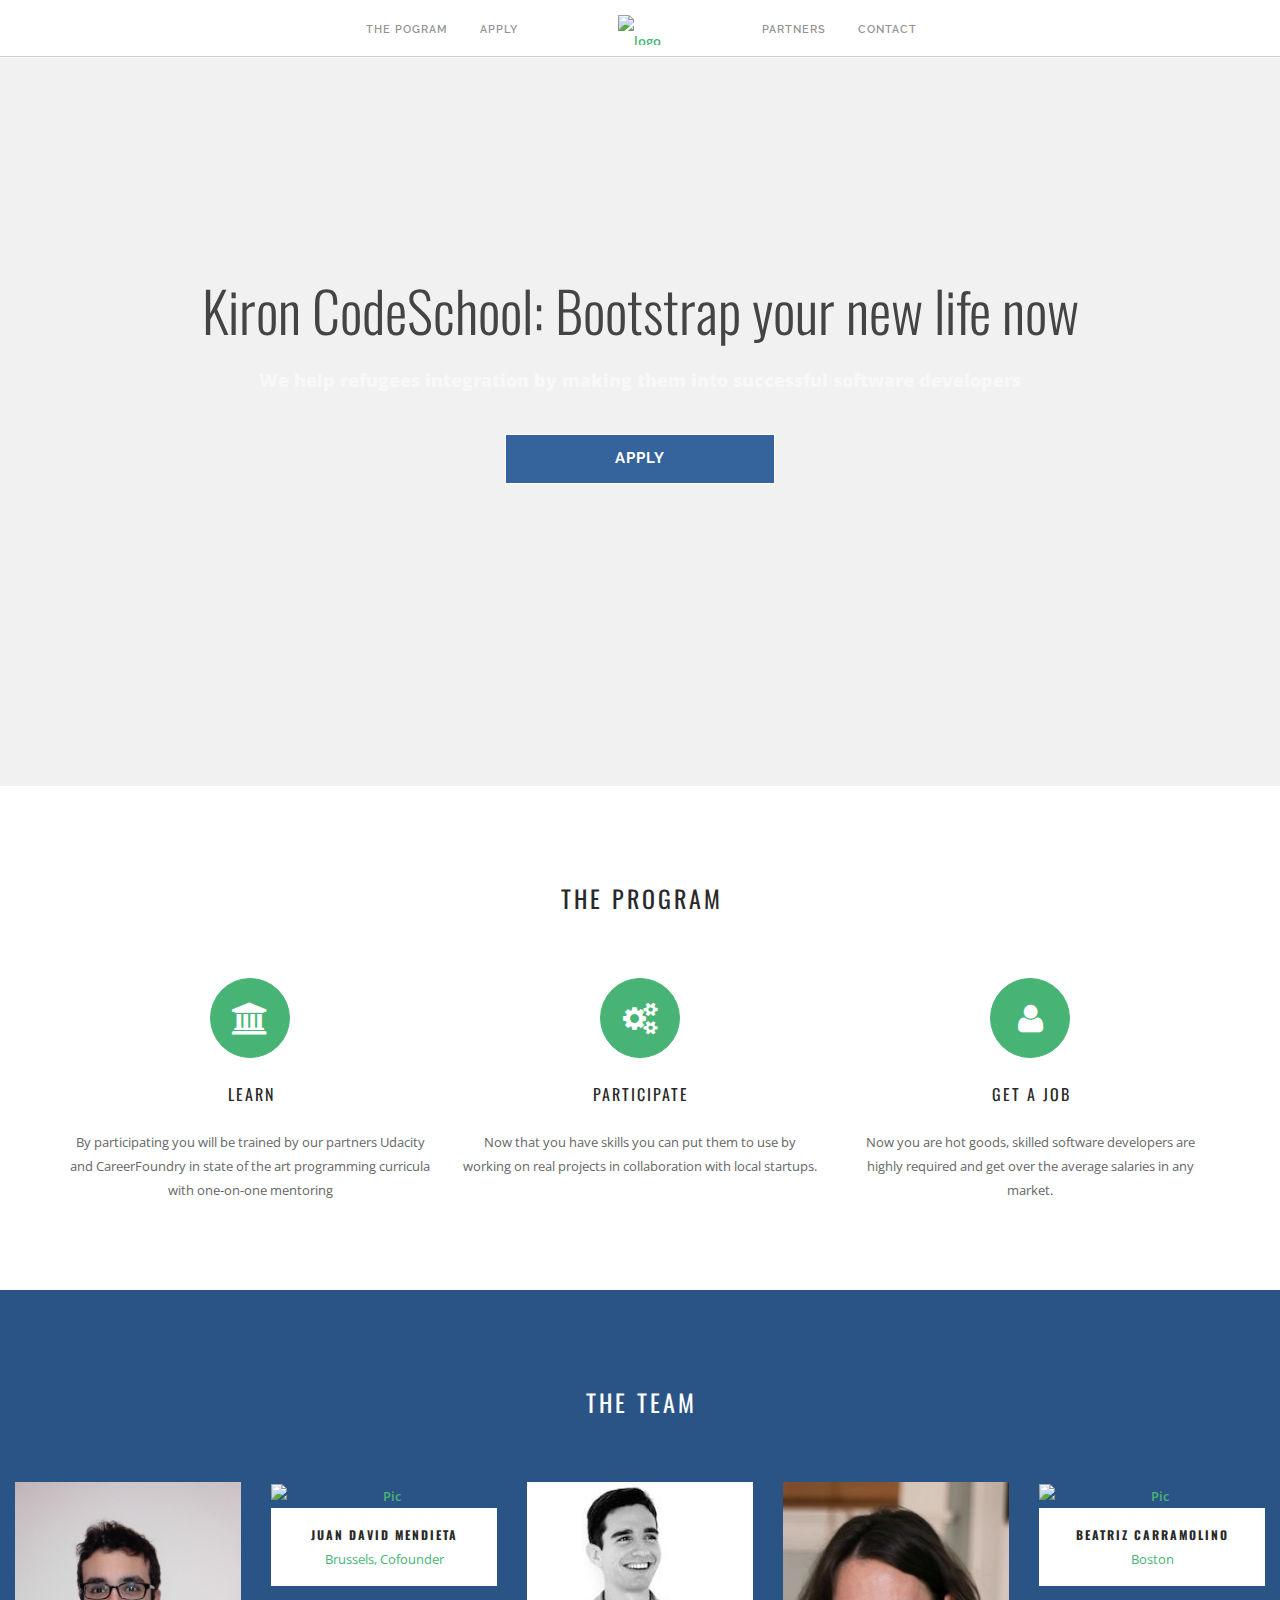
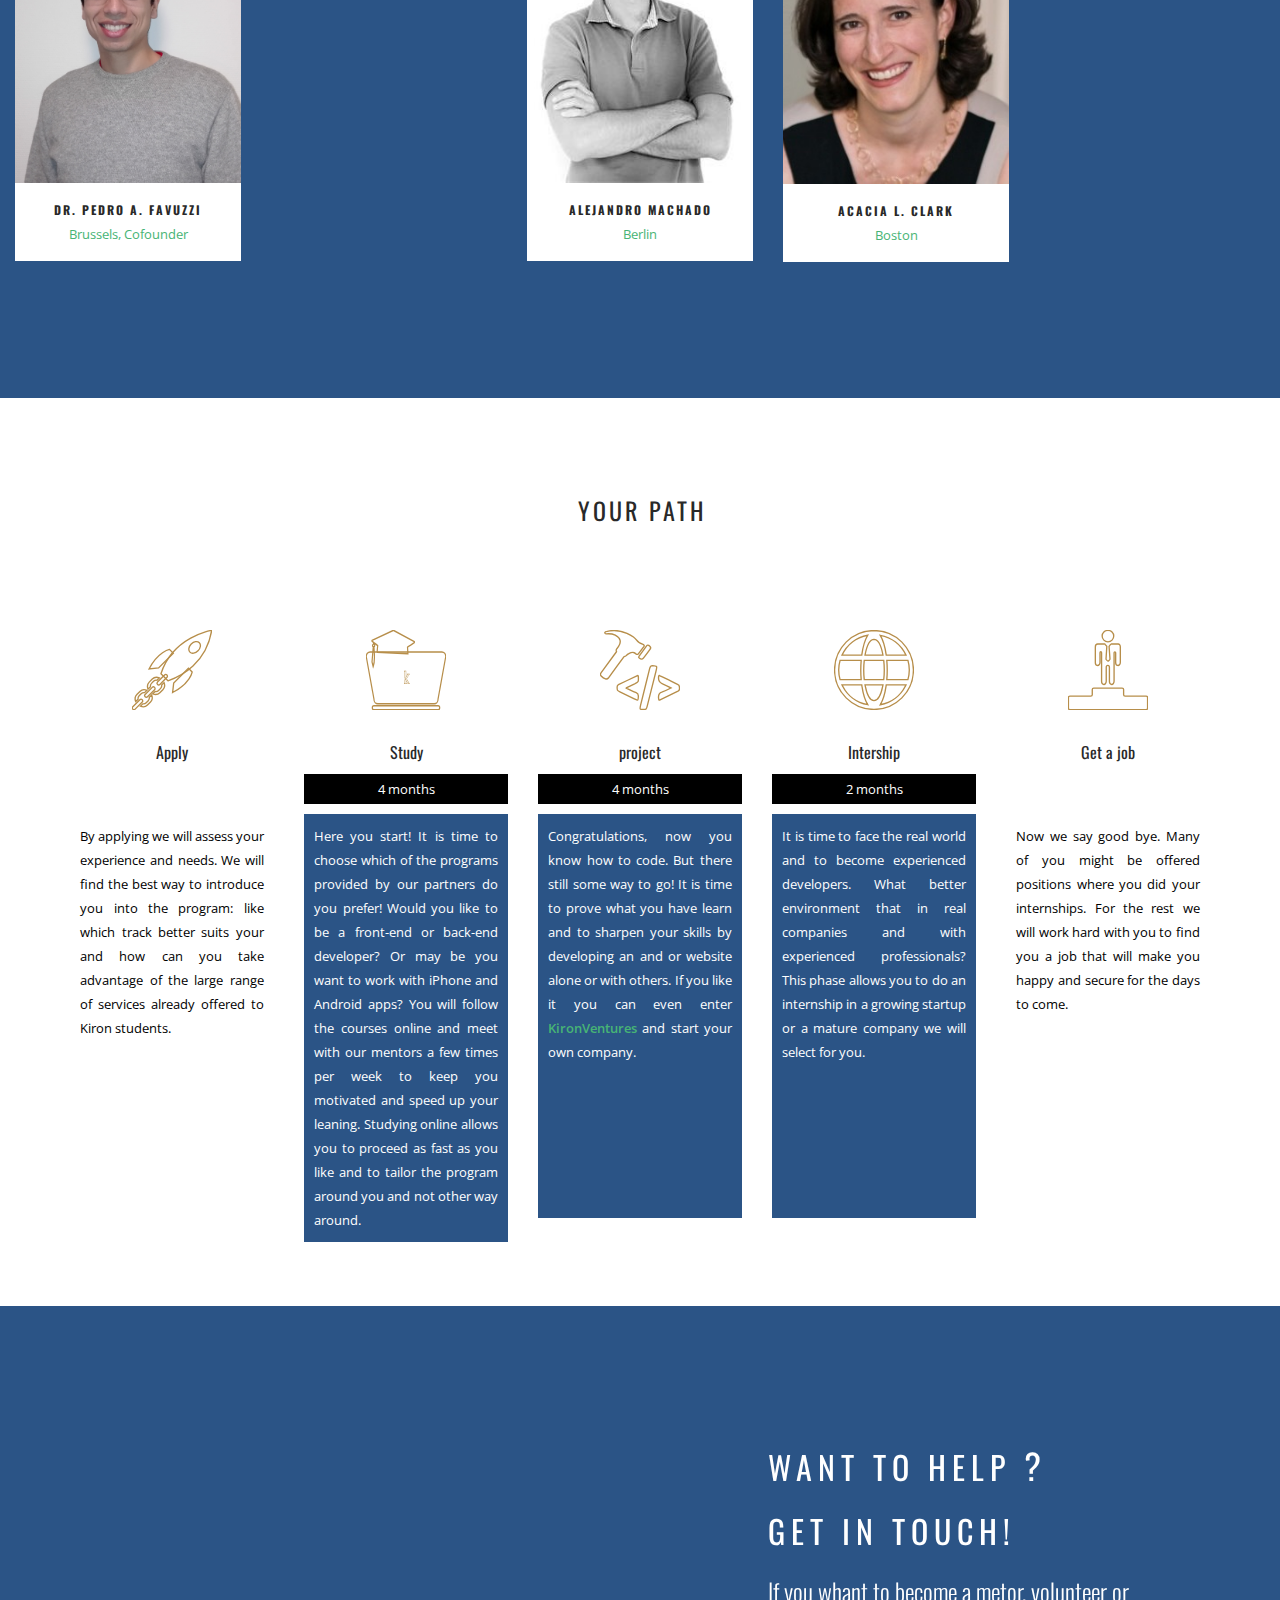
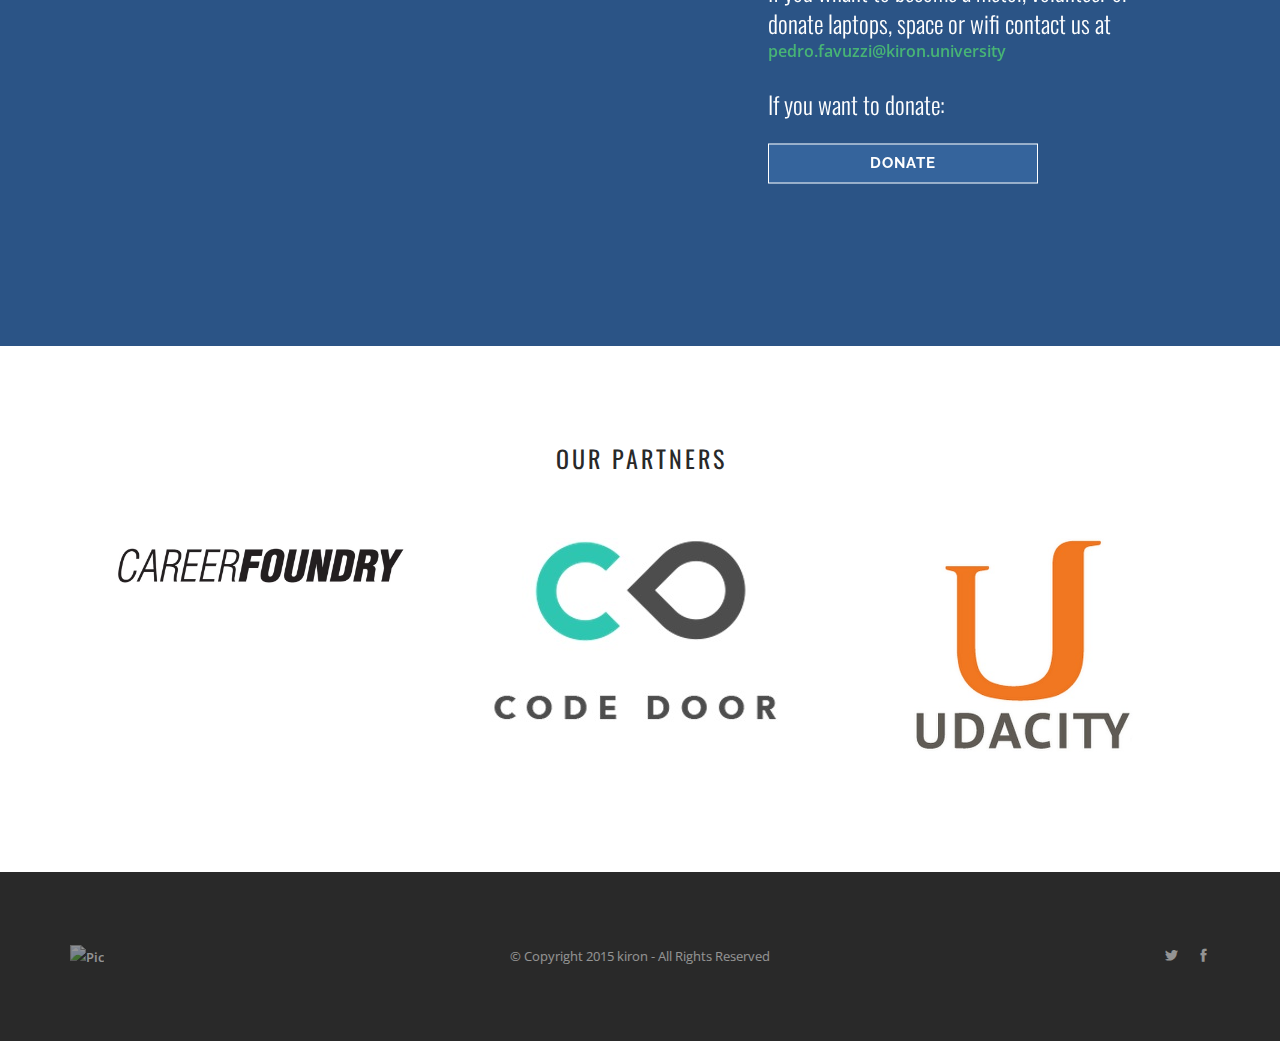
==== index.html @ 60d2562d "timeline first finished" ====
<!doctype html>
<html lang="en">

  <head>
    <meta charset="utf-8">
    <title>Edit title tag</title>
    <meta name="viewport" content="width=device-width, initial-scale=1.0">
    <link href="css/font-awesome.min.css" rel="stylesheet" type="text/css" media="all">
    <link href="css/themify-icons.css" rel="stylesheet" type="text/css" media="all" />
    <link href="css/bootstrap.css" rel="stylesheet" type="text/css" media="all" />
    <link href="css/theme.css" rel="stylesheet" type="text/css" media="all" />
    <link href="css/timeline.css" rel="stylesheet" type="text/css" media="all" />
    <link href="css/custom.css" rel="stylesheet" type="text/css" media="all" />

    <link href='http://fonts.googleapis.com/css?family=Lato:300,400%7CRaleway:100,400,300,500,600,700%7COpen+Sans:400,500,600' rel='stylesheet' type='text/css'>
    <link href="http://fonts.googleapis.com/css?family=Oswald:300,400,600,700" rel="stylesheet" type="text/css">
    <link href="css/font-oswald.css" rel="stylesheet" type="text/css">

  </head>



  <body class="boxed-layout">
    <div class="nav-container">
      <nav class="absolute" style="background-color: white; position:fixed; border-top: 2px solid white">

        <div class="nav-bar text-center">
          <div class="col-md-2 col-md-push-5 col-sm-12 text-center">
            <a href="#">
              <img alt="logo" class="image-xxs" src="img/logo.png">
            </a>
          </div>

          <div class="col-sm-12 col-md-5 col-md-pull-2 overflow-hidden-xs">
            <ul class="menu inline-block pull-right">
              <li><a href="#theProgram" id="nav-options">The Pogram</a></li>
              <li><a href="apply.html" id="nav-options">Apply</a></li>
            </ul>
          </div>

          <div class="col-sm-12 col-md-5 pb-xs-24">
            <ul class="menu">
              <li><a href="#Partners" id="nav-options">Partners</a></li>
              <li><a href="#Contact" id="nav-options">Contact</a></ul>
            </li>
            </ul>
          </div>
        </div>

        <div class="module widget-handle mobile-toggle right visible-sm visible-xs absolute-xs">
          <i class="ti-menu"></i>
        </div>
      </nav>
    </div>

    <div class="intro-header">
      <div class="intro-super"></div>
      <div class="container">
        <div class="row">
          <div class="col-lg-12">
            <div class="intro-message">
              <h1 class="mb-xs-16 ">Kiron CodeSchool: Bootstrap your new life now</h1>
              <p class="lead mb40">We help refugees integration by making them into successful software developers</p>
              <a id="subscribe-button" class="btn btn-lg" href="apply.html"> Apply </a>
            </div>
          </div>
        </div>
      </div>
    </div>
    <div class="main-container">

      <section id="theProgram" class="pb64 pb-xs-40">
        <div id="theProgram" class="container">
          <div class="row">
            <div class="col-sm-12 text-center">
              <h4 class="uppercase mb16">The Program</h4>
              <p class="lead mb64">
              </p>
            </div>
          </div>
          <div class="row">
            <div class="col-sm-4">
              <div class="feature feature-2 filled text-center">
                <div class="text-center">
                  <i class="fa fa-university icon-sm"></i>
                  <h5 class="uppercase">Learn</h5>
                </div>
                <p>
                  By participating you will be trained by our partners Udacity and CareerFoundry in state of the art programming curricula with one-on-one mentoring
                </p>
              </div>

            </div>
            <div class="col-sm-4">
              <div class="feature feature-2 filled text-center">
                <div class="text-center">
                  <i class="fa fa-cogs icon-sm"></i>
                  <h5 class="uppercase">Participate</h5>
                </div>
                <p>Now that you have skills you can put them to use by working on real projects in collaboration with local startups.</p>
              </div>

            </div>
            <div class="col-sm-4">
              <div class="feature feature-2 filled text-center">
                <div class="text-center">
                  <i class="fa fa-user icon-sm"></i>
                  <h5 class="uppercase">get a job</h5>
                </div>
                <p>
                  Now you are hot goods, skilled software developers are highly required and get over the average salaries in any market.</p>
              </div>

            </div>
          </div>

        </div>

      </section>

      <section id="theTeam" class="down_space blue_back">
        <div class="container-fluid">
          <div class="row">
            <div class="col-sm-12 text-center">
              <h4 class="uppercase mb16 white_text">The team</h4>
              <p class="lead mb64">
              </p>
            </div>
          </div>
          <div class="row">
            <div class="col-md-2 col-md-24 col-sm-6 col-xm-12">
              <div class="image-tile outer-title text-center">
                <a href="mailto:pedro.favuzzi@kiron.university">
                  <div class="image-about">
                    <img alt="Pic" src="img/pedro.jpg">
                    <div class="title mb16 bg-white image-label">
                      <h6 class="uppercase mb0">Dr. Pedro A. Favuzzi</h5>
                      <span>Brussels, Cofounder</span>
                    </div>
                  </div>
                </a>
                <p class="mb0"> </p>
              </div>
            </div>
            <div class="col-md-2 col-md-24 col-sm-6 col-xm-12">
              <div class="image-tile outer-title text-center">
                <a href="mailto:pedro.favuzzi@kiron.university">
                  <div class="image-about">
                    <img alt="Pic" src="img/juan.jpg">
                    <div class="title mb16 bg-white image-label">
                      <h6 class="uppercase mb0">Juan David Mendieta</h5>
                      <span>Brussels, Cofounder</span>
                    </div>
                  </div>
                </a>
                <p class="mb0"> </p>
              </div>
            </div>
            <div class="col-md-2 col-md-24 col-sm-6 col-xm-12">
              <div class="image-tile outer-title text-center">
                <a href="mailto:pedro.favuzzi@kiron.university">
                  <div class="image-about">
                    <img alt="Pic" src="img/alejandro.jpg">
                    <div class="title mb16 bg-white image-label">
                      <h6 class="uppercase mb0">Alejandro Machado</h5>
                      <span>Berlin</span>
                    </div>
                  </div>
                </a>
                <p class="mb0"> </p>
              </div>
            </div>
            <div class="col-md-2 col-md-24 col-sm-6 col-xm-12">
              <div class="image-tile outer-title text-center">
                <a href="mailto:pedro.favuzzi@kiron.university">
                  <div class="image-about">
                    <img alt="Pic" src="img/acacia.jpg">
                    <div class="title mb16 bg-white image-label">
                      <h6 class="uppercase mb0">Acacia  L. Clark</h5>
                      <span>Boston</span>
                    </div>
                  </div>
                </a>
                <p class="mb0"> </p>
              </div>
            </div>
            <div class="col-md-2 col-md-24 col-sm-6 col-xm-12">
              <div class="image-tile outer-title text-center">
                <a href="mailto:pedro.favuzzi@kiron.university">
                  <div class="image-about">
                    <img alt="Pic" src="img/beatriz.jpg">
                    <div class="title mb16 bg-white image-label">
                      <h6 class="uppercase mb0">Beatriz Carramolino</h5>
                      <span>Boston</span>
                    </div>
                  </div>
                </a>
                <p class="mb0"> </p>
              </div>
            </div>
          </div>
        </div>
      </section>
      <section id="timeline" class="pb64 pb-xs-40">
        <div id="theProgram" class="container">
          <div class="row">
            <div class="col-sm-12 text-center">
              <h4 class="uppercase mb16">Your Path</h4>
              <p class="lead mb64">
              </p>
            </div>
          </div>
          <div class="row">
            <div class="col-md-2 col-md-24 col-sm-6 col-xm-12">
              <div class="feature feature-2 filled text-center timeline-box">
                <div class="text-center timeline-head">
                  <div class="timeline-logo rocket timeline-logo-icon"></div>
                  <h5 class="timeline-title">Apply</h4>
                  <p class="path_time"></p>
                </div>
                <p class="text-justify p-x-1 timeline-text text-black">
                  By applying we will assess your experience and needs. We will find the best way to introduce you into the program: like which track better suits your and how can you take advantage of the large range of services already offered to Kiron students.
                </p>
              </div>
            </div>

            <div class="col-md-2 col-md-24 col-sm-6 col-xm-12 ">
              <div class="feature feature-2 filled text-center timeline-box">
                <div class="text-center timeline-head">
                  <div class="timeline-logo class  timeline-logo-icon"></div>
                  <h5 class="timeline-title">Study</h4>
                  <p class="path_time background-black text-center">
                    4 months
                  </p>
                </div>
                <p class="text-justify timeline-text background-blue">
                  Here you start! It is time to choose which of the programs provided by our partners do you prefer! Would you like to be a front-end or back-end developer? Or may be you want to work with iPhone and Android apps? You will follow the courses online and meet with our mentors a few times per week to keep you motivated and speed up your leaning. Studying online allows you to proceed as fast as you like and to tailor the program around you and not other way around.
                </p>
              </div>

            </div>
            <div class="col-md-2 col-md-24 col-sm-6 col-xm-12">
              <div class="feature feature-2 filled text-center timeline-box">
                <div class="text-center timeline-head">
                  <div class="timeline-logo project  timeline-logo-icon"></div>
                  <h5 class="timeline-title">project</h4>
                  <p class="path_time background-black text-center">
                    4 months
                  </p>
                </div>
                <p class="text-justify timeline-text background-blue">
                  Congratulations, now you know how to code. But there still some way to go! It is time to prove what you have learn and to sharpen your skills by developing an and or website alone or with others. If you like it you can even enter <a href="http://www.kironventures.com" target="_blank">KironVentures</a> and start your own company.
                </p>
              </div>

            </div>
            <div class="col-md-2 col-md-24 col-sm-6 col-xm-12">
              <div class="feature feature-2 filled text-center timeline-box">
                <div class="text-center timeline-head">
                  <div class="timeline-logo intership timeline-logo-icon"></div>
                  <h5 class="timeline-title">Intership</h4>
                  <p class="path_time background-black text-center">
                    2 months
                  </p>
                </div>
                <p class="text-justify timeline-text background-blue">
                  It is time to face the real world and to become experienced developers. What better environment that in real companies and with experienced professionals? This phase allows you to do an internship in a growing startup or a mature company we will select for you.
                </p>
              </div>

            </div>
            <div class="col-md-2 col-md-24 col-sm-6 col-xm-12">
              <div class="feature feature-2 filled text-center timeline-box">
                <div class="text-center timeline-head">
                  <div class="timeline-logo job  timeline-logo-icon"></div>
                  <h5 class="timeline-title"> Get a job </h4>
                  <p class="path_time"></p>
                </div>
                <p class="text-justify timeline-text text-black">
                  Now we say good bye. Many of you might be offered positions where you did your internships. For the rest we will work hard with you to find you a job that will make you happy and secure for the days to come.
                </p>
              </div>

            </div>
          </div>

        </div>

      </section>

      <section id="Contact" class="image-square left blue_back">
        <div class="col-md-6 image">
          <div style="background-color: transparent; background-image: url(&quot;img/guy.jpg&quot;); background-repeat: repeat; background-attachment: scroll; background-position: initial; background-clip: border-box; background-origin: padding-box; background-size: auto auto;"
          class="background-image-holder fadeIn">
            <img style="display: none;" alt="image" class="background-image" src="img/guy.jpg">
          </div>
        </div>
        <div class="col-md-6 col-md-offset-1 content white_text">
          <h3 class="uppercase white_text">Want to Help
            <spam style="font-size: 110%">?</spam>
          </h3>
          <h3 class="uppercase white_text">Get In Touch!</h3>
          <h4 class="white_text" style="margin-bottom: 0">
            If you whant to become a metor, volunteer or donate laptops, space or wifi contact us at</h4>
          <a style="font-size: 16px" href: "mailto:pedro.favuzzi@kiron.university">pedro.favuzzi@kiron.university</a>
          <h4></h4>
          <h4 class="white_text">
            If you want to donate:
          </h4>
          <a id="subscribe-button" class="btn btn-primary white_text" target="_blank" href="https://www.betterplace.org/de/projects/36608-ermogliche-gefluchteten-ein-studium/donations/new#eft">DONATE</a>
        </div>
      </section>

      <section id="Partners" class="down_space">
        <div class="container">
          <div class="row">
            <div class="col-sm-12 text-center">
              <h4 class="uppercase mb16">Our Partners</h4>
              <p class="lead mb64">
              </p>
            </div>
          </div>

          <div class="row-fluid">
            <div class="col-md-4 col-xm-12" style="height: inherit">
              <div class="image-tile outer-title text-center bg-white">
                <a href="http://careerfoundry.com/" target="_blank">
                  <img alt="Pic" src="img/careerfoundry_logo.jpg" style="max-width: 300px">
                </a>
                <p class="mb0"> </p>
              </div>
            </div>
            <div class="col-md-4 col-xm-12">
              <div class="image-tile outer-title text-center bg-white">
                <a href="http://codedoor.org/" target="_blank">
                  <img alt="Pic" src="img/codedoor_logo.jpg" style="max-width: 300px">
                </a>
                <p class="mb0"> </p>
              </div>
            </div>
            <div class="col-md-4 col-xm-12">
              <div class="image-tile outer-title text-center bg-white">
                <a href="https://www.udacity.com" target="_blank">
                  <img alt="Pic" src="img/udacity_logo.jpg" style="max-width: 300px">
                </a>
                <p class="mb0"> </p>
              </div>
            </div>
          </div>
        </div>
        </div>
      </section>



      <footer class="footer-2 bg-dark text-center-xs">
        <div class="container">
          <div class="row">
            <div class="col-sm-4">
              <a href="#">
                <img class="image-xxs fade-half" alt="Pic" src="img/logo.png">
              </a>
            </div>

            <div class="col-sm-4 text-center">
              <span class="fade-half">
                © Copyright 2015 kiron - All Rights Reserved
              </span>
            </div>

            <div class="col-sm-4 text-right text-center-xs">
              <ul class="list-inline social-list">
                <li><a href="https://twitter.com/KironEducation"><i class="ti-twitter-alt"></i></a></li>
                <li><a href="https://www.facebook.com/KironOpenHigherEducation"><i class="ti-facebook"></i></a></li>
              </ul>
            </div>
          </div>
        </div>
      </footer>
    </div>


    <script src="js/jquery.min.js"></script>
    <script src="js/bootstrap.min.js"></script>
    <script src="js/smooth-scroll.min.js"></script>
    <script src="js/parallax.js"></script>
    <script src="js/scripts.js"></script>

  </body>

</html>
---- css/themify-icons.css ----
@font-face {
	font-family: 'themify';
	src:url('../fonts/themify.eot?');
	src:url('../fonts/themify.eot?#iefix-fvbane') format('embedded-opentype'),
		url('../fonts/themify.woff') format('woff'),
		url('../fonts/themify.ttf') format('truetype'),
		url('../fonts/themify.svg') format('svg');
	font-weight: normal;
	font-style: normal;
}

[class^="ti-"], [class*=" ti-"] {
	font-family: 'themify';
	speak: none;
	font-style: normal;
	font-weight: normal;
	font-variant: normal;
	text-transform: none;
	line-height: 1;

	/* Better Font Rendering =========== */
	-webkit-font-smoothing: antialiased;
	-moz-osx-font-smoothing: grayscale;
}

.ti-wand:before {
	content: "\e600";
}
.ti-volume:before {
	content: "\e601";
}
.ti-user:before {
	content: "\e602";
}
.ti-unlock:before {
	content: "\e603";
}
.ti-unlink:before {
	content: "\e604";
}
.ti-trash:before {
	content: "\e605";
}
.ti-thought:before {
	content: "\e606";
}
.ti-target:before {
	content: "\e607";
}
.ti-tag:before {
	content: "\e608";
}
.ti-tablet:before {
	content: "\e609";
}
.ti-star:before {
	content: "\e60a";
}
.ti-spray:before {
	content: "\e60b";
}
.ti-signal:before {
	content: "\e60c";
}
.ti-shopping-cart:before {
	content: "\e60d";
}
.ti-shopping-cart-full:before {
	content: "\e60e";
}
.ti-settings:before {
	content: "\e60f";
}
.ti-search:before {
	content: "\e610";
}
.ti-zoom-in:before {
	content: "\e611";
}
.ti-zoom-out:before {
	content: "\e612";
}
.ti-cut:before {
	content: "\e613";
}
.ti-ruler:before {
	content: "\e614";
}
.ti-ruler-pencil:before {
	content: "\e615";
}
.ti-ruler-alt:before {
	content: "\e616";
}
.ti-bookmark:before {
	content: "\e617";
}
.ti-bookmark-alt:before {
	content: "\e618";
}
.ti-reload:before {
	content: "\e619";
}
.ti-plus:before {
	content: "\e61a";
}
.ti-pin:before {
	content: "\e61b";
}
.ti-pencil:before {
	content: "\e61c";
}
.ti-pencil-alt:before {
	content: "\e61d";
}
.ti-paint-roller:before {
	content: "\e61e";
}
.ti-paint-bucket:before {
	content: "\e61f";
}
.ti-na:before {
	content: "\e620";
}
.ti-mobile:before {
	content: "\e621";
}
.ti-minus:before {
	content: "\e622";
}
.ti-medall:before {
	content: "\e623";
}
.ti-medall-alt:before {
	content: "\e624";
}
.ti-marker:before {
	content: "\e625";
}
.ti-marker-alt:before {
	content: "\e626";
}
.ti-arrow-up:before {
	content: "\e627";
}
.ti-arrow-right:before {
	content: "\e628";
}
.ti-arrow-left:before {
	content: "\e629";
}
.ti-arrow-down:before {
	content: "\e62a";
}
.ti-lock:before {
	content: "\e62b";
}
.ti-location-arrow:before {
	content: "\e62c";
}
.ti-link:before {
	content: "\e62d";
}
.ti-layout:before {
	content: "\e62e";
}
.ti-layers:before {
	content: "\e62f";
}
.ti-layers-alt:before {
	content: "\e630";
}
.ti-key:before {
	content: "\e631";
}
.ti-import:before {
	content: "\e632";
}
.ti-image:before {
	content: "\e633";
}
.ti-heart:before {
	content: "\e634";
}
.ti-heart-broken:before {
	content: "\e635";
}
.ti-hand-stop:before {
	content: "\e636";
}
.ti-hand-open:before {
	content: "\e637";
}
.ti-hand-drag:before {
	content: "\e638";
}
.ti-folder:before {
	content: "\e639";
}
.ti-flag:before {
	content: "\e63a";
}
.ti-flag-alt:before {
	content: "\e63b";
}
.ti-flag-alt-2:before {
	content: "\e63c";
}
.ti-eye:before {
	content: "\e63d";
}
.ti-export:before {
	content: "\e63e";
}
.ti-exchange-vertical:before {
	content: "\e63f";
}
.ti-desktop:before {
	content: "\e640";
}
.ti-cup:before {
	content: "\e641";
}
.ti-crown:before {
	content: "\e642";
}
.ti-comments:before {
	content: "\e643";
}
.ti-comment:before {
	content: "\e644";
}
.ti-comment-alt:before {
	content: "\e645";
}
.ti-close:before {
	content: "\e646";
}
.ti-clip:before {
	content: "\e647";
}
.ti-angle-up:before {
	content: "\e648";
}
.ti-angle-right:before {
	content: "\e649";
}
.ti-angle-left:before {
	content: "\e64a";
}
.ti-angle-down:before {
	content: "\e64b";
}
.ti-check:before {
	content: "\e64c";
}
.ti-check-box:before {
	content: "\e64d";
}
.ti-camera:before {
	content: "\e64e";
}
.ti-announcement:before {
	content: "\e64f";
}
.ti-brush:before {
	content: "\e650";
}
.ti-briefcase:before {
	content: "\e651";
}
.ti-bolt:before {
	content: "\e652";
}
.ti-bolt-alt:before {
	content: "\e653";
}
.ti-blackboard:before {
	content: "\e654";
}
.ti-bag:before {
	content: "\e655";
}
.ti-move:before {
	content: "\e656";
}
.ti-arrows-vertical:before {
	content: "\e657";
}
.ti-arrows-horizontal:before {
	content: "\e658";
}
.ti-fullscreen:before {
	content: "\e659";
}
.ti-arrow-top-right:before {
	content: "\e65a";
}
.ti-arrow-top-left:before {
	content: "\e65b";
}
.ti-arrow-circle-up:before {
	content: "\e65c";
}
.ti-arrow-circle-right:before {
	content: "\e65d";
}
.ti-arrow-circle-left:before {
	content: "\e65e";
}
.ti-arrow-circle-down:before {
	content: "\e65f";
}
.ti-angle-double-up:before {
	content: "\e660";
}
.ti-angle-double-right:before {
	content: "\e661";
}
.ti-angle-double-left:before {
	content: "\e662";
}
.ti-angle-double-down:before {
	content: "\e663";
}
.ti-zip:before {
	content: "\e664";
}
.ti-world:before {
	content: "\e665";
}
.ti-wheelchair:before {
	content: "\e666";
}
.ti-view-list:before {
	content: "\e667";
}
.ti-view-list-alt:before {
	content: "\e668";
}
.ti-view-grid:before {
	content: "\e669";
}
.ti-uppercase:before {
	content: "\e66a";
}
.ti-upload:before {
	content: "\e66b";
}
.ti-underline:before {
	content: "\e66c";
}
.ti-truck:before {
	content: "\e66d";
}
.ti-timer:before {
	content: "\e66e";
}
.ti-ticket:before {
	content: "\e66f";
}
.ti-thumb-up:before {
	content: "\e670";
}
.ti-thumb-down:before {
	content: "\e671";
}
.ti-text:before {
	content: "\e672";
}
.ti-stats-up:before {
	content: "\e673";
}
.ti-stats-down:before {
	content: "\e674";
}
.ti-split-v:before {
	content: "\e675";
}
.ti-split-h:before {
	content: "\e676";
}
.ti-smallcap:before {
	content: "\e677";
}
.ti-shine:before {
	content: "\e678";
}
.ti-shift-right:before {
	content: "\e679";
}
.ti-shift-left:before {
	content: "\e67a";
}
.ti-shield:before {
	content: "\e67b";
}
.ti-notepad:before {
	content: "\e67c";
}
.ti-server:before {
	content: "\e67d";
}
.ti-quote-right:before {
	content: "\e67e";
}
.ti-quote-left:before {
	content: "\e67f";
}
.ti-pulse:before {
	content: "\e680";
}
.ti-printer:before {
	content: "\e681";
}
.ti-power-off:before {
	content: "\e682";
}
.ti-plug:before {
	content: "\e683";
}
.ti-pie-chart:before {
	content: "\e684";
}
.ti-paragraph:before {
	content: "\e685";
}
.ti-panel:before {
	content: "\e686";
}
.ti-package:before {
	content: "\e687";
}
.ti-music:before {
	content: "\e688";
}
.ti-music-alt:before {
	content: "\e689";
}
.ti-mouse:before {
	content: "\e68a";
}
.ti-mouse-alt:before {
	content: "\e68b";
}
.ti-money:before {
	content: "\e68c";
}
.ti-microphone:before {
	content: "\e68d";
}
.ti-menu:before {
	content: "\e68e";
}
.ti-menu-alt:before {
	content: "\e68f";
}
.ti-map:before {
	content: "\e690";
}
.ti-map-alt:before {
	content: "\e691";
}
.ti-loop:before {
	content: "\e692";
}
.ti-location-pin:before {
	content: "\e693";
}
.ti-list:before {
	content: "\e694";
}
.ti-light-bulb:before {
	content: "\e695";
}
.ti-Italic:before {
	content: "\e696";
}
.ti-info:before {
	content: "\e697";
}
.ti-infinite:before {
	content: "\e698";
}
.ti-id-badge:before {
	content: "\e699";
}
.ti-hummer:before {
	content: "\e69a";
}
.ti-home:before {
	content: "\e69b";
}
.ti-help:before {
	content: "\e69c";
}
.ti-headphone:before {
	content: "\e69d";
}
.ti-harddrives:before {
	content: "\e69e";
}
.ti-harddrive:before {
	content: "\e69f";
}
.ti-gift:before {
	content: "\e6a0";
}
.ti-game:before {
	content: "\e6a1";
}
.ti-filter:before {
	content: "\e6a2";
}
.ti-files:before {
	content: "\e6a3";
}
.ti-file:before {
	content: "\e6a4";
}
.ti-eraser:before {
	content: "\e6a5";
}
.ti-envelope:before {
	content: "\e6a6";
}
.ti-download:before {
	content: "\e6a7";
}
.ti-direction:before {
	content: "\e6a8";
}
.ti-direction-alt:before {
	content: "\e6a9";
}
.ti-dashboard:before {
	content: "\e6aa";
}
.ti-control-stop:before {
	content: "\e6ab";
}
.ti-control-shuffle:before {
	content: "\e6ac";
}
.ti-control-play:before {
	content: "\e6ad";
}
.ti-control-pause:before {
	content: "\e6ae";
}
.ti-control-forward:before {
	content: "\e6af";
}
.ti-control-backward:before {
	content: "\e6b0";
}
.ti-cloud:before {
	content: "\e6b1";
}
.ti-cloud-up:before {
	content: "\e6b2";
}
.ti-cloud-down:before {
	content: "\e6b3";
}
.ti-clipboard:before {
	content: "\e6b4";
}
.ti-car:before {
	content: "\e6b5";
}
.ti-calendar:before {
	content: "\e6b6";
}
.ti-book:before {
	content: "\e6b7";
}
.ti-bell:before {
	content: "\e6b8";
}
.ti-basketball:before {
	content: "\e6b9";
}
.ti-bar-chart:before {
	content: "\e6ba";
}
.ti-bar-chart-alt:before {
	content: "\e6bb";
}
.ti-back-right:before {
	content: "\e6bc";
}
.ti-back-left:before {
	content: "\e6bd";
}
.ti-arrows-corner:before {
	content: "\e6be";
}
.ti-archive:before {
	content: "\e6bf";
}
.ti-anchor:before {
	content: "\e6c0";
}
.ti-align-right:before {
	content: "\e6c1";
}
.ti-align-left:before {
	content: "\e6c2";
}
.ti-align-justify:before {
	content: "\e6c3";
}
.ti-align-center:before {
	content: "\e6c4";
}
.ti-alert:before {
	content: "\e6c5";
}
.ti-alarm-clock:before {
	content: "\e6c6";
}
.ti-agenda:before {
	content: "\e6c7";
}
.ti-write:before {
	content: "\e6c8";
}
.ti-window:before {
	content: "\e6c9";
}
.ti-widgetized:before {
	content: "\e6ca";
}
.ti-widget:before {
	content: "\e6cb";
}
.ti-widget-alt:before {
	content: "\e6cc";
}
.ti-wallet:before {
	content: "\e6cd";
}
.ti-video-clapper:before {
	content: "\e6ce";
}
.ti-video-camera:before {
	content: "\e6cf";
}
.ti-vector:before {
	content: "\e6d0";
}
.ti-themify-logo:before {
	content: "\e6d1";
}
.ti-themify-favicon:before {
	content: "\e6d2";
}
.ti-themify-favicon-alt:before {
	content: "\e6d3";
}
.ti-support:before {
	content: "\e6d4";
}
.ti-stamp:before {
	content: "\e6d5";
}
.ti-split-v-alt:before {
	content: "\e6d6";
}
.ti-slice:before {
	content: "\e6d7";
}
.ti-shortcode:before {
	content: "\e6d8";
}
.ti-shift-right-alt:before {
	content: "\e6d9";
}
.ti-shift-left-alt:before {
	content: "\e6da";
}
.ti-ruler-alt-2:before {
	content: "\e6db";
}
.ti-receipt:before {
	content: "\e6dc";
}
.ti-pin2:before {
	content: "\e6dd";
}
.ti-pin-alt:before {
	content: "\e6de";
}
.ti-pencil-alt2:before {
	content: "\e6df";
}
.ti-palette:before {
	content: "\e6e0";
}
.ti-more:before {
	content: "\e6e1";
}
.ti-more-alt:before {
	content: "\e6e2";
}
.ti-microphone-alt:before {
	content: "\e6e3";
}
.ti-magnet:before {
	content: "\e6e4";
}
.ti-line-double:before {
	content: "\e6e5";
}
.ti-line-dotted:before {
	content: "\e6e6";
}
.ti-line-dashed:before {
	content: "\e6e7";
}
.ti-layout-width-full:before {
	content: "\e6e8";
}
.ti-layout-width-default:before {
	content: "\e6e9";
}
.ti-layout-width-default-alt:before {
	content: "\e6ea";
}
.ti-layout-tab:before {
	content: "\e6eb";
}
.ti-layout-tab-window:before {
	content: "\e6ec";
}
.ti-layout-tab-v:before {
	content: "\e6ed";
}
.ti-layout-tab-min:before {
	content: "\e6ee";
}
.ti-layout-slider:before {
	content: "\e6ef";
}
.ti-layout-slider-alt:before {
	content: "\e6f0";
}
.ti-layout-sidebar-right:before {
	content: "\e6f1";
}
.ti-layout-sidebar-none:before {
	content: "\e6f2";
}
.ti-layout-sidebar-left:before {
	content: "\e6f3";
}
.ti-layout-placeholder:before {
	content: "\e6f4";
}
.ti-layout-menu:before {
	content: "\e6f5";
}
.ti-layout-menu-v:before {
	content: "\e6f6";
}
.ti-layout-menu-separated:before {
	content: "\e6f7";
}
.ti-layout-menu-full:before {
	content: "\e6f8";
}
.ti-layout-media-right-alt:before {
	content: "\e6f9";
}
.ti-layout-media-right:before {
	content: "\e6fa";
}
.ti-layout-media-overlay:before {
	content: "\e6fb";
}
.ti-layout-media-overlay-alt:before {
	content: "\e6fc";
}
.ti-layout-media-overlay-alt-2:before {
	content: "\e6fd";
}
.ti-layout-media-left-alt:before {
	content: "\e6fe";
}
.ti-layout-media-left:before {
	content: "\e6ff";
}
.ti-layout-media-center-alt:before {
	content: "\e700";
}
.ti-layout-media-center:before {
	content: "\e701";
}
.ti-layout-list-thumb:before {
	content: "\e702";
}
.ti-layout-list-thumb-alt:before {
	content: "\e703";
}
.ti-layout-list-post:before {
	content: "\e704";
}
.ti-layout-list-large-image:before {
	content: "\e705";
}
.ti-layout-line-solid:before {
	content: "\e706";
}
.ti-layout-grid4:before {
	content: "\e707";
}
.ti-layout-grid3:before {
	content: "\e708";
}
.ti-layout-grid2:before {
	content: "\e709";
}
.ti-layout-grid2-thumb:before {
	content: "\e70a";
}
.ti-layout-cta-right:before {
	content: "\e70b";
}
.ti-layout-cta-left:before {
	content: "\e70c";
}
.ti-layout-cta-center:before {
	content: "\e70d";
}
.ti-layout-cta-btn-right:before {
	content: "\e70e";
}
.ti-layout-cta-btn-left:before {
	content: "\e70f";
}
.ti-layout-column4:before {
	content: "\e710";
}
.ti-layout-column3:before {
	content: "\e711";
}
.ti-layout-column2:before {
	content: "\e712";
}
.ti-layout-accordion-separated:before {
	content: "\e713";
}
.ti-layout-accordion-merged:before {
	content: "\e714";
}
.ti-layout-accordion-list:before {
	content: "\e715";
}
.ti-ink-pen:before {
	content: "\e716";
}
.ti-info-alt:before {
	content: "\e717";
}
.ti-help-alt:before {
	content: "\e718";
}
.ti-headphone-alt:before {
	content: "\e719";
}
.ti-hand-point-up:before {
	content: "\e71a";
}
.ti-hand-point-right:before {
	content: "\e71b";
}
.ti-hand-point-left:before {
	content: "\e71c";
}
.ti-hand-point-down:before {
	content: "\e71d";
}
.ti-gallery:before {
	content: "\e71e";
}
.ti-face-smile:before {
	content: "\e71f";
}
.ti-face-sad:before {
	content: "\e720";
}
.ti-credit-card:before {
	content: "\e721";
}
.ti-control-skip-forward:before {
	content: "\e722";
}
.ti-control-skip-backward:before {
	content: "\e723";
}
.ti-control-record:before {
	content: "\e724";
}
.ti-control-eject:before {
	content: "\e725";
}
.ti-comments-smiley:before {
	content: "\e726";
}
.ti-brush-alt:before {
	content: "\e727";
}
.ti-youtube:before {
	content: "\e728";
}
.ti-vimeo:before {
	content: "\e729";
}
.ti-twitter:before {
	content: "\e72a";
}
.ti-time:before {
	content: "\e72b";
}
.ti-tumblr:before {
	content: "\e72c";
}
.ti-skype:before {
	content: "\e72d";
}
.ti-share:before {
	content: "\e72e";
}
.ti-share-alt:before {
	content: "\e72f";
}
.ti-rocket:before {
	content: "\e730";
}
.ti-pinterest:before {
	content: "\e731";
}
.ti-new-window:before {
	content: "\e732";
}
.ti-microsoft:before {
	content: "\e733";
}
.ti-list-ol:before {
	content: "\e734";
}
.ti-linkedin:before {
	content: "\e735";
}
.ti-layout-sidebar-2:before {
	content: "\e736";
}
.ti-layout-grid4-alt:before {
	content: "\e737";
}
.ti-layout-grid3-alt:before {
	content: "\e738";
}
.ti-layout-grid2-alt:before {
	content: "\e739";
}
.ti-layout-column4-alt:before {
	content: "\e73a";
}
.ti-layout-column3-alt:before {
	content: "\e73b";
}
.ti-layout-column2-alt:before {
	content: "\e73c";
}
.ti-instagram:before {
	content: "\e73d";
}
.ti-google:before {
	content: "\e73e";
}
.ti-github:before {
	content: "\e73f";
}
.ti-flickr:before {
	content: "\e740";
}
.ti-facebook:before {
	content: "\e741";
}
.ti-dropbox:before {
	content: "\e742";
}
.ti-dribbble:before {
	content: "\e743";
}
.ti-apple:before {
	content: "\e744";
}
.ti-android:before {
	content: "\e745";
}
.ti-save:before {
	content: "\e746";
}
.ti-save-alt:before {
	content: "\e747";
}
.ti-yahoo:before {
	content: "\e748";
}
.ti-wordpress:before {
	content: "\e749";
}
.ti-vimeo-alt:before {
	content: "\e74a";
}
.ti-twitter-alt:before {
	content: "\e74b";
}
.ti-tumblr-alt:before {
	content: "\e74c";
}
.ti-trello:before {
	content: "\e74d";
}
.ti-stack-overflow:before {
	content: "\e74e";
}
.ti-soundcloud:before {
	content: "\e74f";
}
.ti-sharethis:before {
	content: "\e750";
}
.ti-sharethis-alt:before {
	content: "\e751";
}
.ti-reddit:before {
	content: "\e752";
}
.ti-pinterest-alt:before {
	content: "\e753";
}
.ti-microsoft-alt:before {
	content: "\e754";
}
.ti-linux:before {
	content: "\e755";
}
.ti-jsfiddle:before {
	content: "\e756";
}
.ti-joomla:before {
	content: "\e757";
}
.ti-html5:before {
	content: "\e758";
}
.ti-flickr-alt:before {
	content: "\e759";
}
.ti-email:before {
	content: "\e75a";
}
.ti-drupal:before {
	content: "\e75b";
}
.ti-dropbox-alt:before {
	content: "\e75c";
}
.ti-css3:before {
	content: "\e75d";
}
.ti-rss:before {
	content: "\e75e";
}
.ti-rss-alt:before {
	content: "\e75f";
}
---- css/timeline.css ----
.timeline {
  list-style: none;
  padding: 0px 0 0px;
  position: relative;
}
.timeline:before {
  top: 0;
  bottom: 0;
  position: absolute;
  content: " ";
  width: 3px;
  background-color: #eeeeee;
  left: 50%;
  margin-left: -1.5px;
}
.timeline > li {
  margin-bottom: 20px;
  position: relative;
}
.timeline > li:before, .timeline > li:after {
  content: " ";
  display: table;
}
.timeline > li:after {
  clear: both;
}
.timeline > li:before, .timeline > li:after {
  content: " ";
  display: table;
}
.timeline > li:after {
  clear: both;
}
.timeline > li > .timeline-panel {
  width: 46%;
  float: left;
  border: 1px solid #d4d4d4;
  border-radius: 2px;
  padding: 10px;
  position: relative;
  -webkit-box-shadow: 0 1px 6px rgba(0, 0, 0, 0.175);
  box-shadow: 0 1px 6px rgba(0, 0, 0, 0.175);
}
.timeline > li > .timeline-panel:before {
  position: absolute;
  top: 26px;
  right: -15px;
  display: inline-block;
  border-top: 15px solid transparent;
  border-left: 15px solid #ccc;
  border-right: 0 solid #ccc;
  border-bottom: 15px solid transparent;
  content: " ";
}
.timeline > li > .timeline-panel:after {
  position: absolute;
  top: 27px;
  right: -14px;
  display: inline-block;
  border-top: 14px solid transparent;
  border-left: 14px solid #fff;
  border-right: 0 solid #fff;
  border-bottom: 14px solid transparent;
  content: " ";
}
.timeline > li > .timeline-panel > .timeline-heading {
  background-color: #2B5486;
  padding: 15px;
  color: #fff;
}

.timeline > li > .timeline-panel > .timeline-heading > p {
  margin-bottom: 0px;
}


.timeline > li > .timeline-panel > .timeline-heading > .timeline-title {
  margin-top: 0;
  margin-bottom: 5px;
  color: inherit;
}

.timeline > li > .timeline-panel > .timeline-heading > p > .text-muted {
  color: #bbb;
  margin-bottom: 5px;
}

.timeline > li > .timeline-badge {
  color: #fff;
  width: 50px;
  height: 50px;
  line-height: 50px;
  font-size: 1.4em;
  text-align: center;
  position: absolute;
  top: 16px;
  left: 50%;
  margin-left: -25px;
  background-color: #999999;
  z-index: 100;
  border-top-right-radius: 50%;
  border-top-left-radius: 50%;
  border-bottom-right-radius: 50%;
  border-bottom-left-radius: 50%;
}
.timeline > li.timeline-inverted > .timeline-panel {
  float: right;
}
.timeline > li.timeline-inverted > .timeline-panel:before {
  border-left-width: 0;
  border-right-width: 15px;
  left: -15px;
  right: auto;
}
.timeline > li.timeline-inverted > .timeline-panel:after {
  border-left-width: 0;
  border-right-width: 14px;
  left: -14px;
  right: auto;
}


.timeline-badge.primary {
  background-color: #2e6da4 !important;
}
.timeline-badge.success {
  background-color: #3f903f !important;
}
.timeline-badge.warning {
  background-color: #f0ad4e !important;
}
.timeline-badge.danger {
  background-color: #d9534f !important;
}
.timeline-badge.info {
  background-color: #5bc0de !important;
}

.timeline-badge.end {
  background-color: #fff !important;
}

.timeline-badge.end > i:before{
color: #b78e4a;
}

.timeline-body > p, .timeline-body > ul {
  padding: 15px;
  text-align: justify;
  margin-bottom: 0;
}
.timeline-body > p + p {
  margin-top: 5px;
}
@media (max-width: 767px) {
  ul.timeline:before {
    left: 40px;
  }
  ul.timeline > li > .timeline-panel {
    width: calc(100% - 90px);
    width: -moz-calc(100% - 90px);
    width: -webkit-calc(100% - 90px);
  }
  ul.timeline > li > .timeline-badge {
    left: 15px;
    margin-left: 0;
    top: 16px;
  }
  ul.timeline > li > .timeline-panel {
    float: right;
  }
  ul.timeline > li > .timeline-panel:before {
    border-left-width: 0;
    border-right-width: 15px;
    left: -15px;
    right: auto;
  }
  ul.timeline > li > .timeline-panel:after {
    border-left-width: 0;
    border-right-width: 14px;
    left: -14px;
    right: auto;
  }
}
---- css/custom.css ----
/****** PLACE YOUR CUSTOM STYLES HERE ******/


#subscribe-button:hover {
  background-color: #223f63;
  color: #fff;
}
#subscribe-button {
  color: #fff;
  background-color: #35649c;
  border: 1px solid white;
  max-width: 270px;
  width: 90%;
  font-size: 15px;
  font-weight: bold;
}

.blue_back{
  background-color: #2B5486;
}

.background-blue{
background-color: #2B5486;
color: #fff;
}

.white_text{
  color: #FFF;
}

.text-justify {
  text-align: justify;
}

.text-black{
  color: #000;
}

.kblue_text{
  color: #35649c;
}

.outer-title img{
  margin: 0
}

.background-black{
background-color: #000;
color: #fff;
}
@media (min-width: 992px) {
  .col-md-24{
  width: 20%
  }
}

@media (min-width: 768px){
  .col-sm-24 {
      \width: 20%;
  }
}


img{
   max-width: 100%;
   height: auto;
}

.image-about{
  max-width: 230px;
  margin: auto
}

.bg-white{
    background:#ffffff !important;
}

.vcenter {
    display: inline-block;
    vertical-align: middle;
    float: none;
  margin: auto;
}

.image-label{padding: 15px 5px }

a { cursor: pointer; cursor: hand; }

section#timeline{ background-color: #fff}


.timeline::before {
  background-color:#35649c;
  margin-top: 20px;
  margin-bottom: 150px;
}

/* Main section style */

.intro-header{
  position: relative;
  box-sizing: margin-box;
  padding-top: 50px;
  padding-bottom: 50px;
  text-align: center;
  color: #f8f8f8;
  background: url(../img/heading/vent2.jpg) no-repeat center center;
  background-size: cover;
}

.intro-super{
  background-color: #fff;
  opacity: 0.2;
  position: absolute;
  top: 0;
  bottom: 0;
  left: 0;
  right: 0;
}

.intro-message {
    position: relative;
    padding-top: 20%;
    padding-bottom: 20%;
}

.intro-message p {
font-weight: 900;
font-size: 18px
}

.intro-message h1 {
  color: #444
}

/* Timeline section style */

.timeline{
  min-width: 300px
}

.timeline-title{
  margin-bottom: 10px;
}

.timeline-head{

}

.timeline-text{
  padding:  5% 5%;
}
.path_time{
  height: 30px;
  line-height: 30px;
  margin-bottom: 10px !important
}

.timeline-logo{
  border-radius: 50%;
  padding: 10px;
  width: 120px;
  height: 120px;
  margin: auto;
  margin-bottom: 10px
}

.timeline-logo-icon{
  background-color: white !important;
  background-size: contain !important;
  background-size: 80px 80px !important;
}

.rocket{
  background: url(../img/rocket.svg) no-repeat center center;
}



.class{
  background: url(../img/class.svg) no-repeat center center;
}

.project{
  background: url(../img/project.svg) no-repeat center center;
}

.intership{
  background: url(../img/intership.svg) no-repeat center center;
}

.job{
  background: url(../img/job.svg) no-repeat center center;
}

.timeline-box{
  margin: auto;
  margin-top: 20px;
  max-width: 300px;
}
---- css/font-oswald.css ----
h1,h2,h3,h4,h5,h6{ font-family: 'Oswald','Raleway',"Helvetica Neue", Helvetica, Arial, sans-serif; }
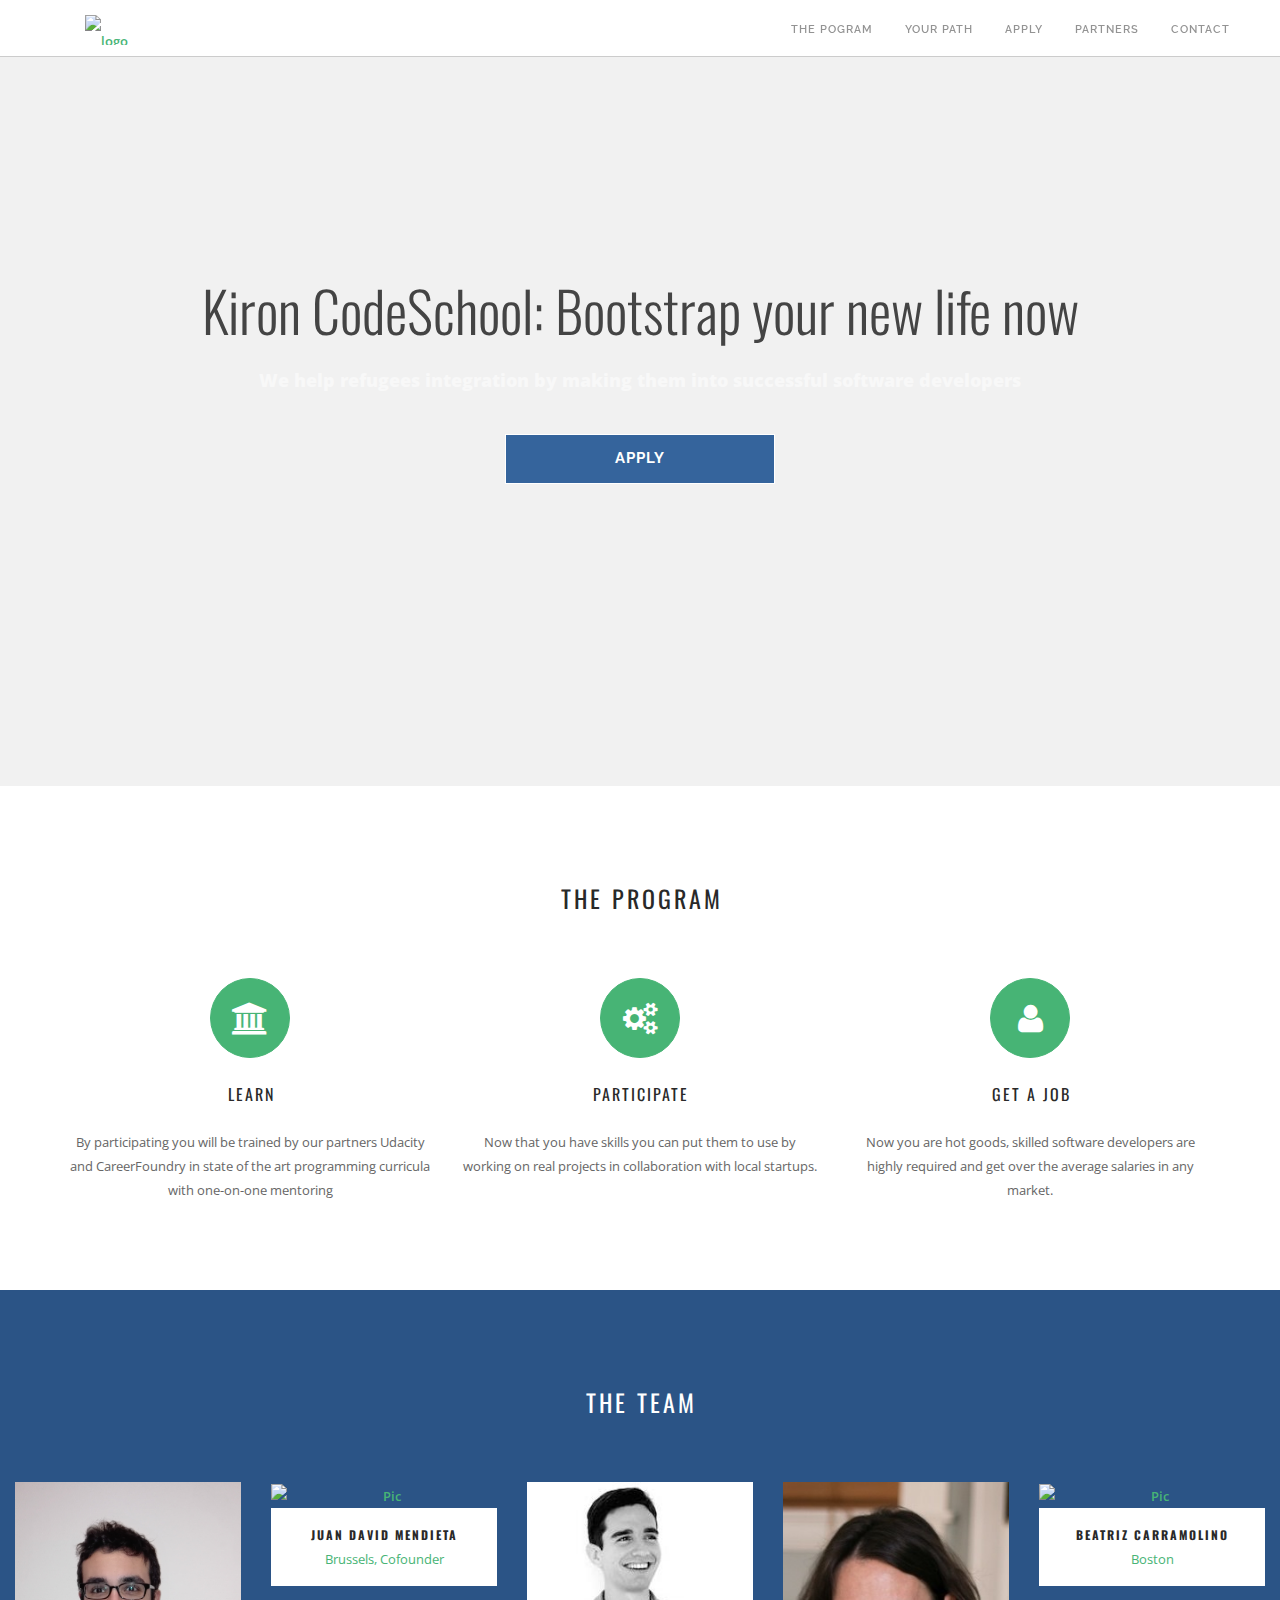
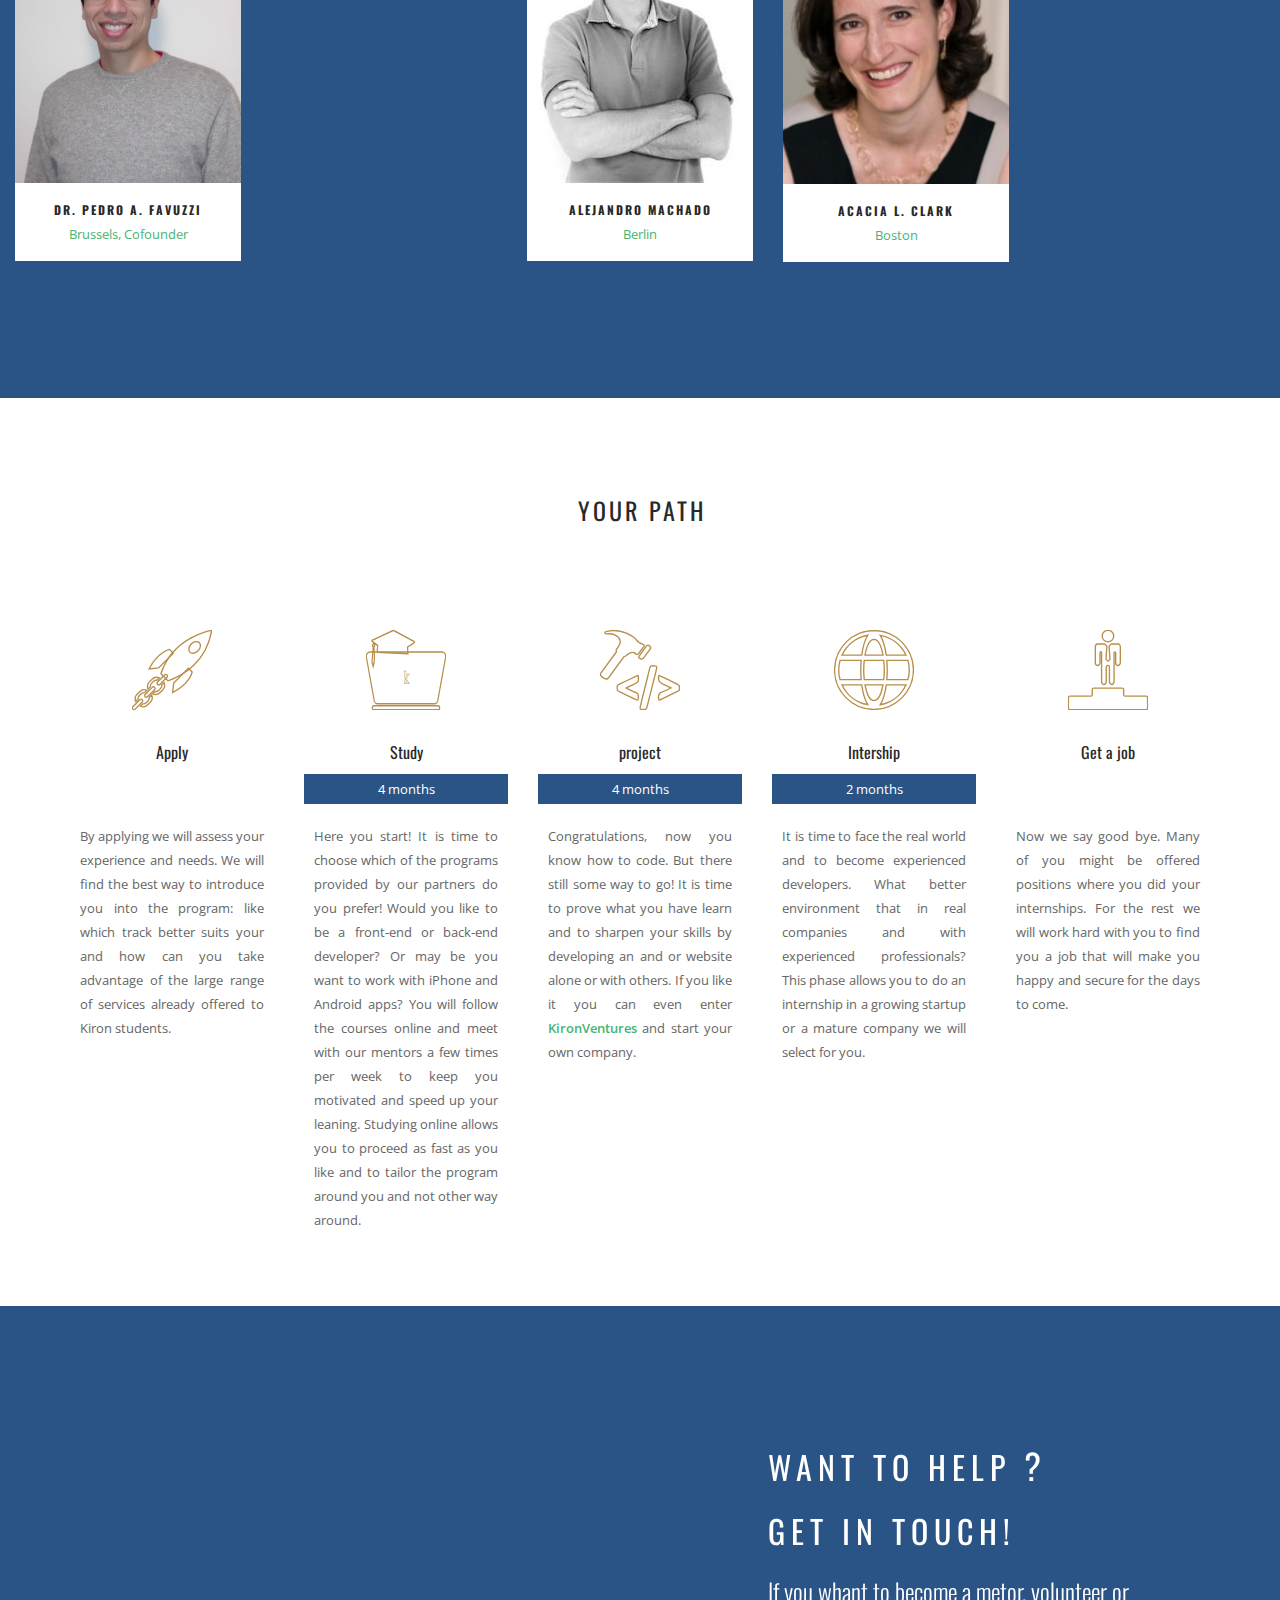
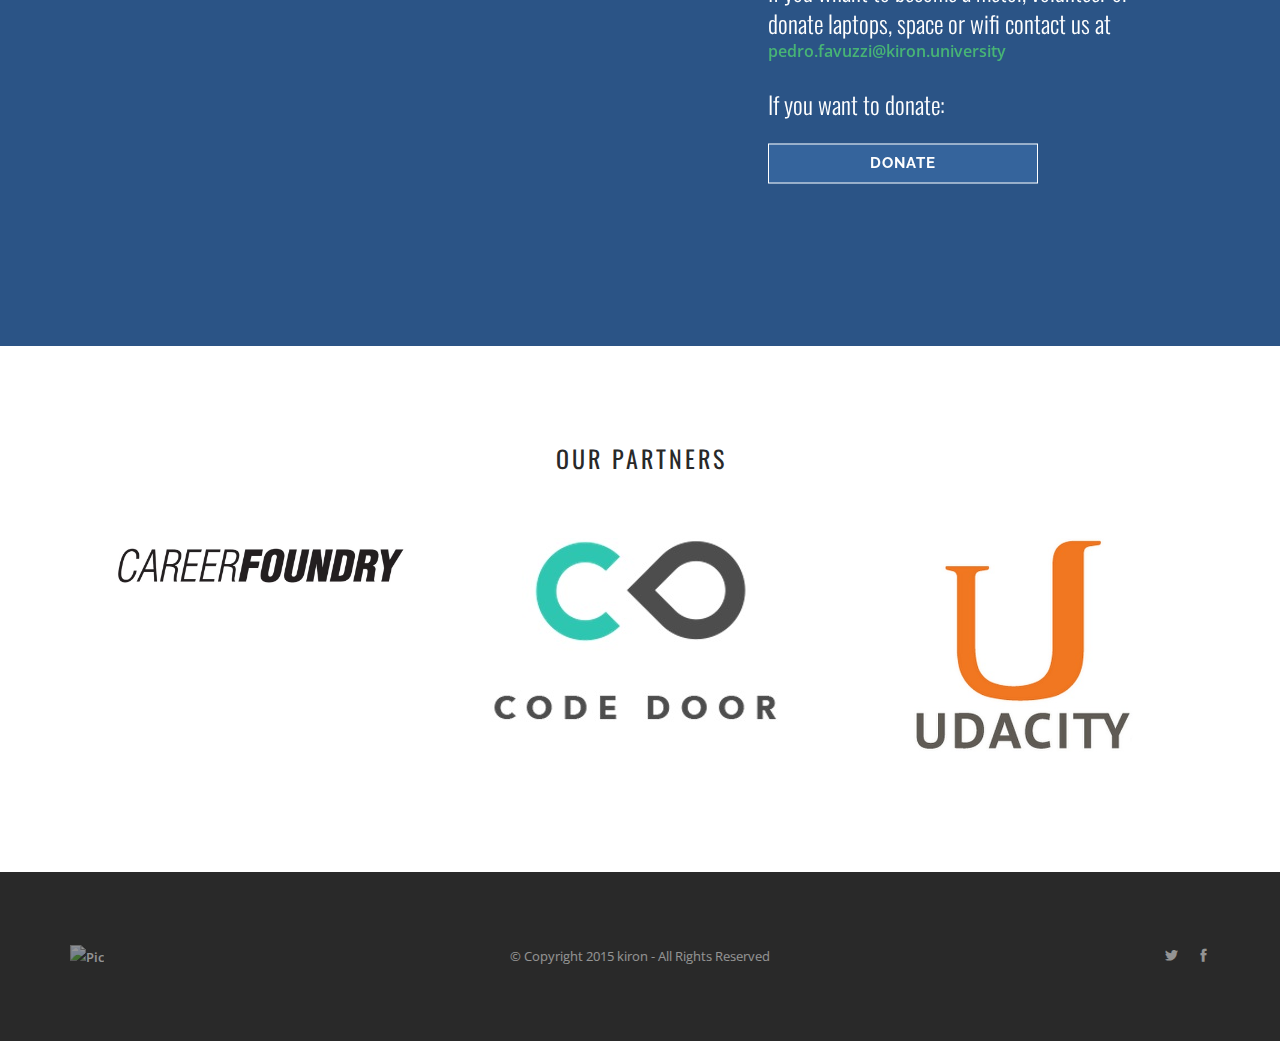
==== commit 163d95d3: "apply navbar fixed" ====
--- a/index.html
+++ b/index.html
@@ -25,24 +25,19 @@
       <nav class="absolute" style="background-color: white; position:fixed; border-top: 2px solid white">
 
         <div class="nav-bar text-center">
-          <div class="col-md-2 col-md-push-5 col-sm-12 text-center">
+          <div class="col-md-2 col-sm-12 text-center">
             <a href="#">
               <img alt="logo" class="image-xxs" src="img/logo.png">
             </a>
           </div>
 
-          <div class="col-sm-12 col-md-5 col-md-pull-2 overflow-hidden-xs">
+          <div class="right" style="margin-right: 50px">
             <ul class="menu inline-block pull-right">
               <li><a href="#theProgram" id="nav-options">The Pogram</a></li>
+              <li><a href="#timeline" id="nav-options">Your Path</a></li>
               <li><a href="apply.html" id="nav-options">Apply</a></li>
-            </ul>
-          </div>
-
-          <div class="col-sm-12 col-md-5 pb-xs-24">
-            <ul class="menu">
               <li><a href="#Partners" id="nav-options">Partners</a></li>
               <li><a href="#Contact" id="nav-options">Contact</a></ul>
-            </li>
             </ul>
           </div>
         </div>
@@ -215,10 +210,10 @@
               <div class="feature feature-2 filled text-center timeline-box">
                 <div class="text-center timeline-head">
                   <div class="timeline-logo rocket timeline-logo-icon"></div>
-                  <h5 class="timeline-title">Apply</h4>
+                  <h5 class="timeline-title">Apply</h5>
                   <p class="path_time"></p>
                 </div>
-                <p class="text-justify p-x-1 timeline-text text-black">
+                <p class="text-justify p-x-1 timeline-text">
                   By applying we will assess your experience and needs. We will find the best way to introduce you into the program: like which track better suits your and how can you take advantage of the large range of services already offered to Kiron students.
                 </p>
               </div>
@@ -228,12 +223,12 @@
               <div class="feature feature-2 filled text-center timeline-box">
                 <div class="text-center timeline-head">
                   <div class="timeline-logo class  timeline-logo-icon"></div>
-                  <h5 class="timeline-title">Study</h4>
-                  <p class="path_time background-black text-center">
+                  <h5 class="timeline-title">Study</h5>
+                  <p class="path_time text-center background-blue">
                     4 months
                   </p>
                 </div>
-                <p class="text-justify timeline-text background-blue">
+                <p class="text-justify timeline-text">
                   Here you start! It is time to choose which of the programs provided by our partners do you prefer! Would you like to be a front-end or back-end developer? Or may be you want to work with iPhone and Android apps? You will follow the courses online and meet with our mentors a few times per week to keep you motivated and speed up your leaning. Studying online allows you to proceed as fast as you like and to tailor the program around you and not other way around.
                 </p>
               </div>
@@ -243,12 +238,12 @@
               <div class="feature feature-2 filled text-center timeline-box">
                 <div class="text-center timeline-head">
                   <div class="timeline-logo project  timeline-logo-icon"></div>
-                  <h5 class="timeline-title">project</h4>
-                  <p class="path_time background-black text-center">
+                  <h5 class="timeline-title">project</h5>
+                  <p class="path_time text-center background-blue">
                     4 months
                   </p>
                 </div>
-                <p class="text-justify timeline-text background-blue">
+                <p class="text-justify timeline-text">
                   Congratulations, now you know how to code. But there still some way to go! It is time to prove what you have learn and to sharpen your skills by developing an and or website alone or with others. If you like it you can even enter <a href="http://www.kironventures.com" target="_blank">KironVentures</a> and start your own company.
                 </p>
               </div>
@@ -258,12 +253,12 @@
               <div class="feature feature-2 filled text-center timeline-box">
                 <div class="text-center timeline-head">
                   <div class="timeline-logo intership timeline-logo-icon"></div>
-                  <h5 class="timeline-title">Intership</h4>
-                  <p class="path_time background-black text-center">
+                  <h5 class="timeline-title ">Intership</h5>
+                  <p class="path_time text-center background-blue">
                     2 months
                   </p>
                 </div>
-                <p class="text-justify timeline-text background-blue">
+                <p class="text-justify timeline-text">
                   It is time to face the real world and to become experienced developers. What better environment that in real companies and with experienced professionals? This phase allows you to do an internship in a growing startup or a mature company we will select for you.
                 </p>
               </div>
@@ -273,10 +268,10 @@
               <div class="feature feature-2 filled text-center timeline-box">
                 <div class="text-center timeline-head">
                   <div class="timeline-logo job  timeline-logo-icon"></div>
-                  <h5 class="timeline-title"> Get a job </h4>
+                  <h5 class="timeline-title"> Get a job </h5>
                   <p class="path_time"></p>
                 </div>
-                <p class="text-justify timeline-text text-black">
+                <p class="text-justify timeline-text">
                   Now we say good bye. Many of you might be offered positions where you did your internships. For the rest we will work hard with you to find you a job that will make you happy and secure for the days to come.
                 </p>
               </div>
